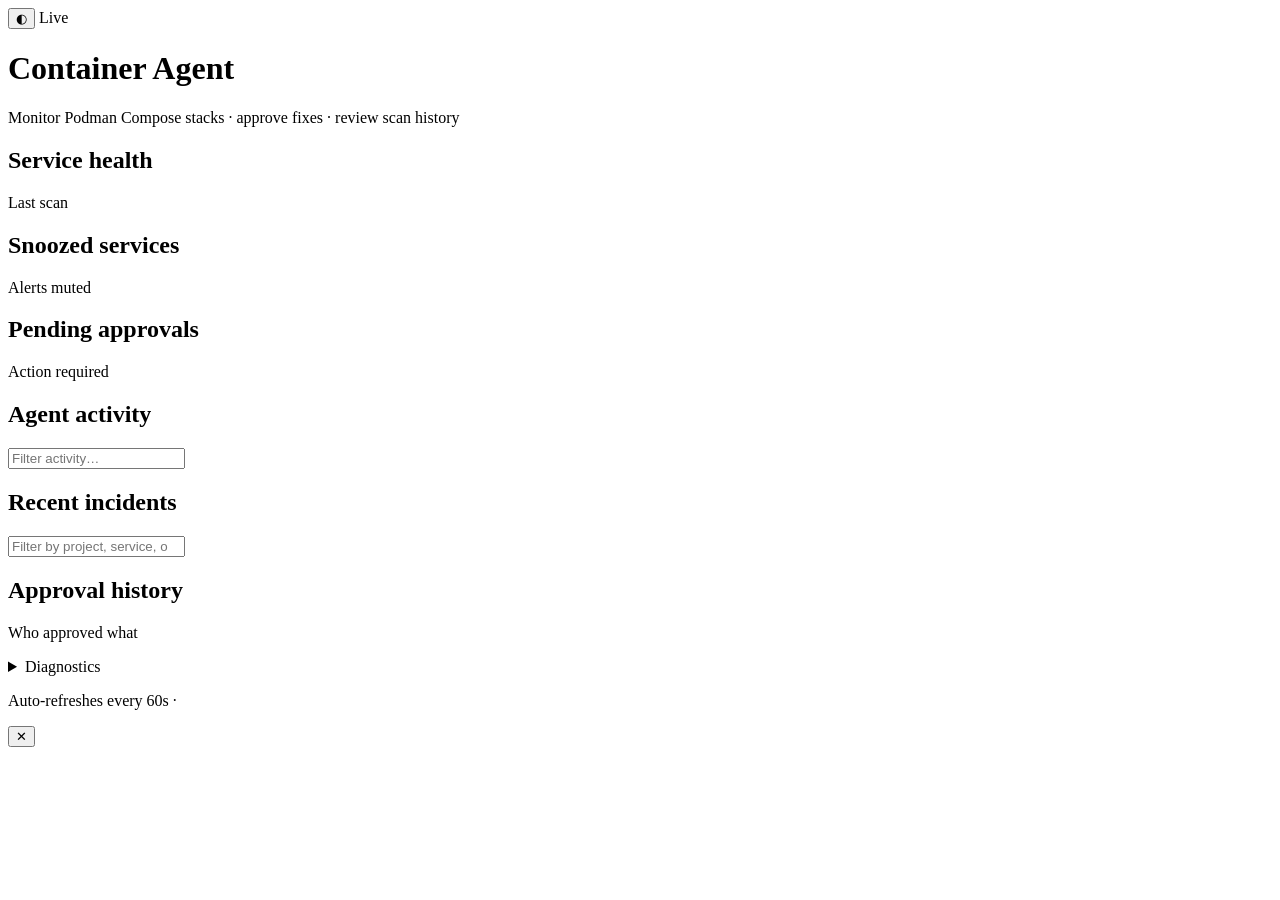
==== web/static/index.html @ e68bf42e "ui fixes" ====
<!doctype html>
<html lang="en">
<head>
  <meta charset="utf-8">
  <meta name="viewport" content="width=device-width, initial-scale=1">
  <title>Container Agent</title>
  <link rel="stylesheet" href="/static/style.css">
</head>
<body data-page="dashboard">
  <div class="page">
    <div id="banner" class="banner hidden"></div>

    <header class="hero">
      <div class="toolbar">
        <button id="theme-toggle" class="icon-btn" title="Toggle theme" aria-label="Toggle theme">◐</button>
        <span id="refresh-indicator" class="refresh-indicator">Live</span>
      </div>
      <h1>Container Agent</h1>
      <p>Monitor Podman Compose stacks · approve fixes · review scan history</p>
    </header>

    <div id="stats" class="stats"></div>

    <section>
      <div class="section-head">
        <h2>Service health</h2>
        <span class="hint" id="health-hint">Last scan</span>
      </div>
      <div id="health-strip" class="health-strip"></div>
    </section>

    <section id="snoozes-section" class="hidden">
      <div class="section-head">
        <h2>Snoozed services</h2>
        <span class="hint">Alerts muted</span>
      </div>
      <ul id="snoozes" class="feed"></ul>
    </section>

    <section>
      <div class="section-head">
        <h2>Pending approvals</h2>
        <span class="hint">Action required</span>
      </div>
      <ul id="pending" class="feed"></ul>
    </section>

    <section>
      <div class="section-head">
        <h2>Agent activity</h2>
        <input id="activity-filter" class="filter-input" type="search" placeholder="Filter activity…" aria-label="Filter activity">
      </div>
      <ul id="activity" class="feed"></ul>
    </section>

    <section>
      <div class="section-head">
        <h2>Recent incidents</h2>
        <input id="incident-filter" class="filter-input" type="search" placeholder="Filter by project, service, outcome…" aria-label="Filter incidents">
      </div>
      <ul id="incidents" class="feed"></ul>
    </section>

    <section>
      <div class="section-head">
        <h2>Approval history</h2>
        <span class="hint">Who approved what</span>
      </div>
      <ul id="approvals" class="feed"></ul>
    </section>

    <details class="diagnostics">
      <summary>Diagnostics</summary>
      <div id="diagnostics" class="body"></div>
    </details>

    <p class="footer-note">Auto-refreshes every 60s · <span id="last-refresh"></span></p>
  </div>

  <div id="modal" class="modal hidden" role="dialog" aria-modal="true" aria-labelledby="modal-title">
    <div class="modal-backdrop" data-close-modal></div>
    <div class="modal-panel card">
      <button class="modal-close icon-btn" data-close-modal aria-label="Close">✕</button>
      <div id="modal-content"></div>
    </div>
  </div>

  <script src="/static/app.js"></script>
</body>
</html>
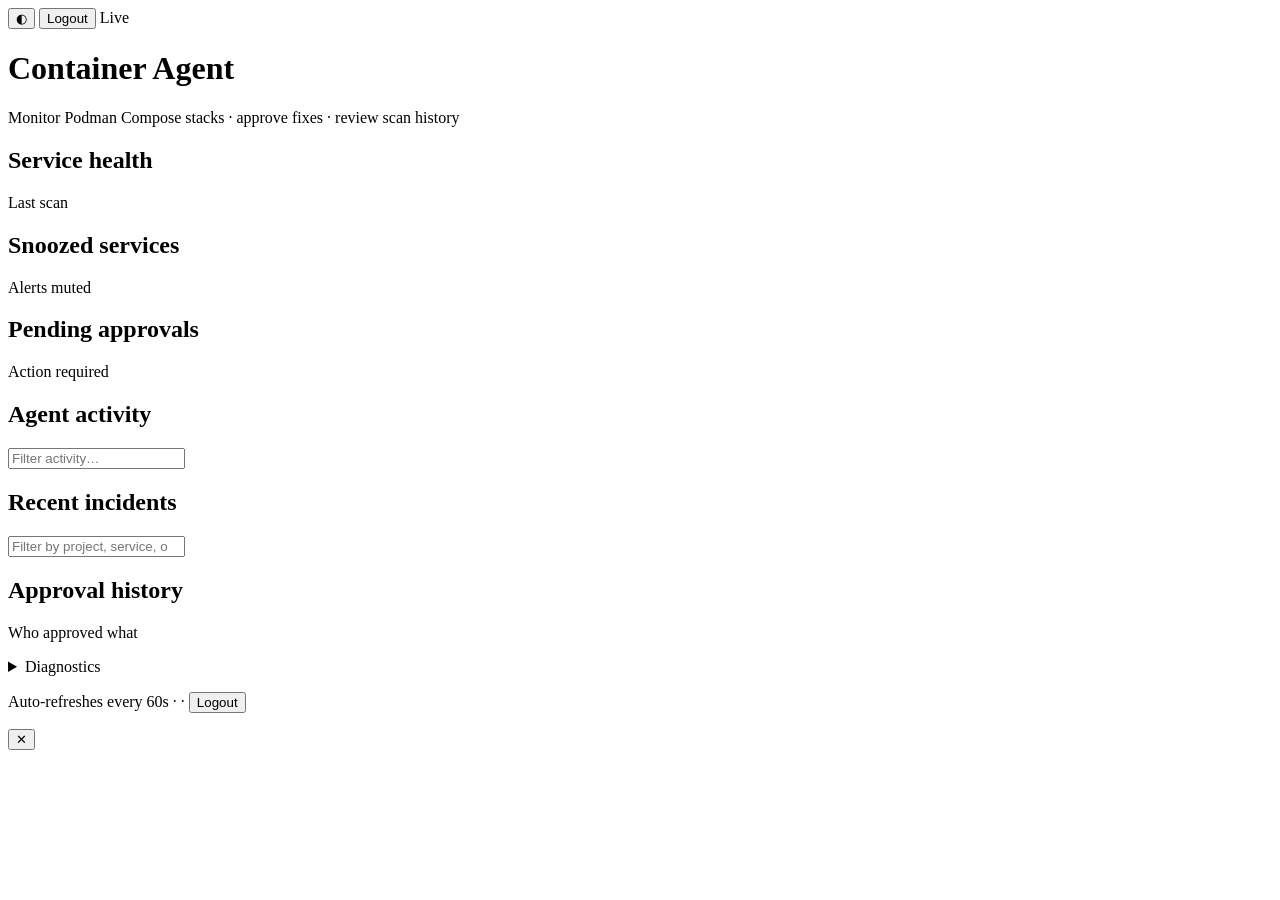
==== commit d7e31a35: "login" ====
--- a/web/static/index.html
+++ b/web/static/index.html
@@ -12,7 +12,9 @@
 
     <header class="hero">
       <div class="toolbar">
+        <span id="user-label" class="user-label"></span>
         <button id="theme-toggle" class="icon-btn" title="Toggle theme" aria-label="Toggle theme">◐</button>
+        <button id="logout-btn" class="btn-secondary btn-sm toolbar-logout" type="button">Logout</button>
         <span id="refresh-indicator" class="refresh-indicator">Live</span>
       </div>
       <h1>Container Agent</h1>
@@ -74,7 +76,7 @@
       <div id="diagnostics" class="body"></div>
     </details>
 
-    <p class="footer-note">Auto-refreshes every 60s · <span id="last-refresh"></span></p>
+    <p class="footer-note">Auto-refreshes every 60s · <span id="last-refresh"></span> · <button id="logout-footer" class="link-btn" type="button">Logout</button></p>
   </div>
 
   <div id="modal" class="modal hidden" role="dialog" aria-modal="true" aria-labelledby="modal-title">
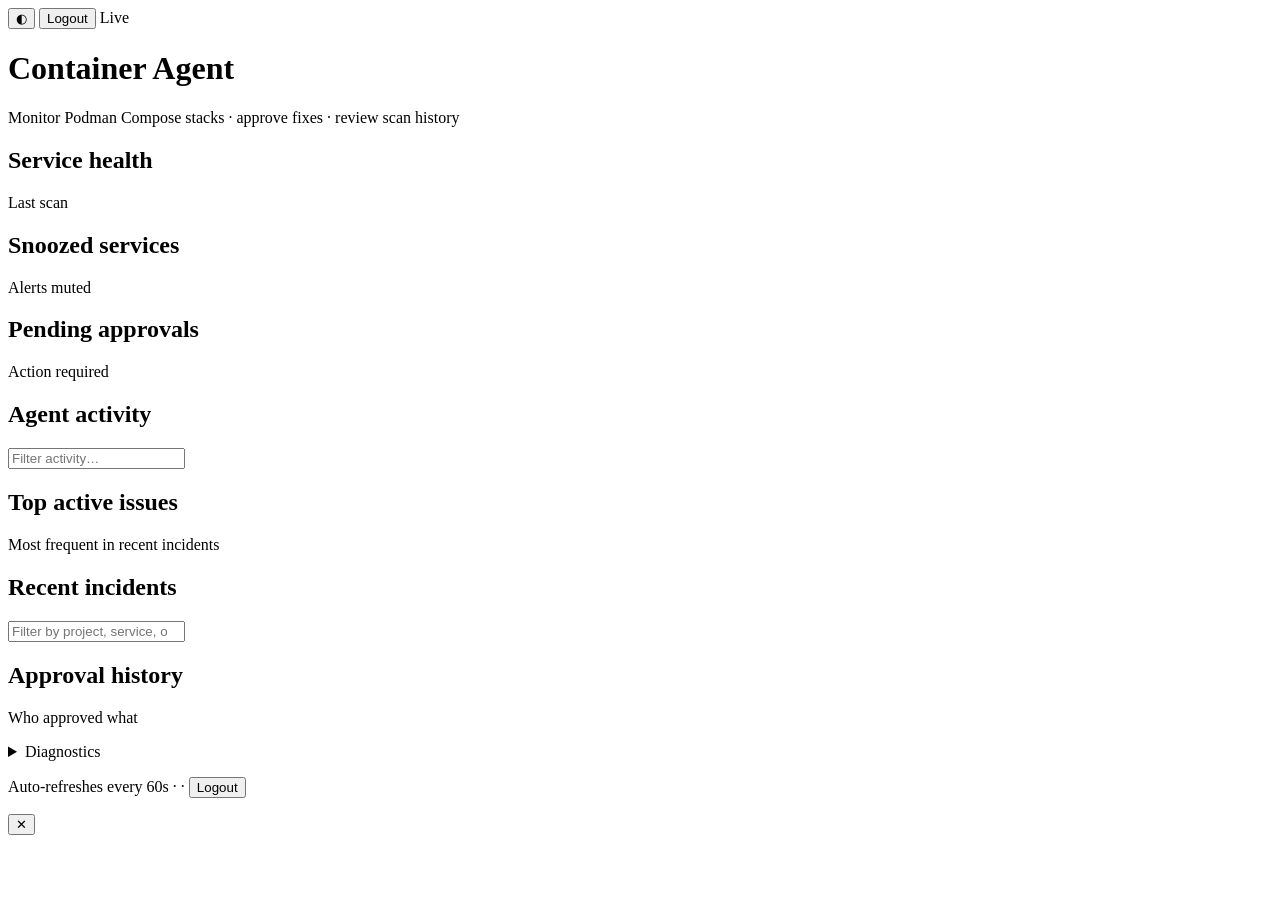
==== commit de129df9: "model change" ====
--- a/web/static/index.html
+++ b/web/static/index.html
@@ -52,7 +52,17 @@
         <h2>Agent activity</h2>
         <input id="activity-filter" class="filter-input" type="search" placeholder="Filter activity…" aria-label="Filter activity">
       </div>
-      <ul id="activity" class="feed"></ul>
+      <div class="scroll-panel">
+        <ul id="activity" class="feed"></ul>
+      </div>
+    </section>
+
+    <section>
+      <div class="section-head">
+        <h2>Top active issues</h2>
+        <span class="hint">Most frequent in recent incidents</span>
+      </div>
+      <ul id="top-issues" class="feed"></ul>
     </section>
 
     <section>
@@ -60,7 +70,9 @@
         <h2>Recent incidents</h2>
         <input id="incident-filter" class="filter-input" type="search" placeholder="Filter by project, service, outcome…" aria-label="Filter incidents">
       </div>
-      <ul id="incidents" class="feed"></ul>
+      <div class="scroll-panel">
+        <ul id="incidents" class="feed"></ul>
+      </div>
     </section>
 
     <section>
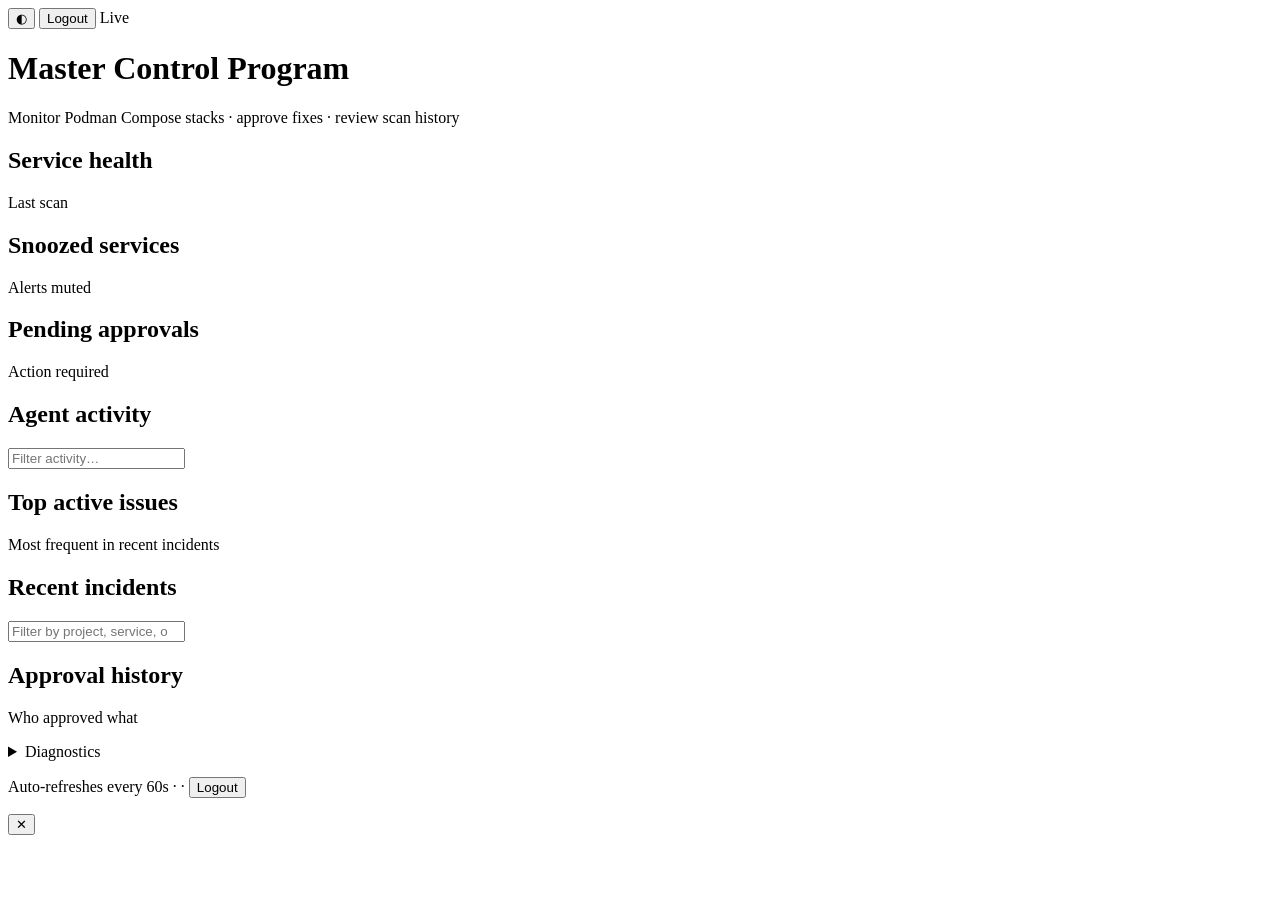
==== commit 365cbd6c: "scroll issue fix" ====
--- a/web/static/index.html
+++ b/web/static/index.html
@@ -17,7 +17,7 @@
         <button id="logout-btn" class="btn-secondary btn-sm toolbar-logout" type="button">Logout</button>
         <span id="refresh-indicator" class="refresh-indicator">Live</span>
       </div>
-      <h1>Container Agent</h1>
+      <h1>Master Control Program</h1>
       <p>Monitor Podman Compose stacks · approve fixes · review scan history</p>
     </header>
 
@@ -52,8 +52,9 @@
         <h2>Agent activity</h2>
         <input id="activity-filter" class="filter-input" type="search" placeholder="Filter activity…" aria-label="Filter activity">
       </div>
-      <div class="scroll-panel">
-        <ul id="activity" class="feed"></ul>
+      <div id="activity-panel" class="scroll-panel activity-panel">
+        <div id="activity" class="activity-stream" role="log" aria-live="polite"></div>
+        <div id="activity-status" class="activity-status muted"></div>
       </div>
     </section>
 
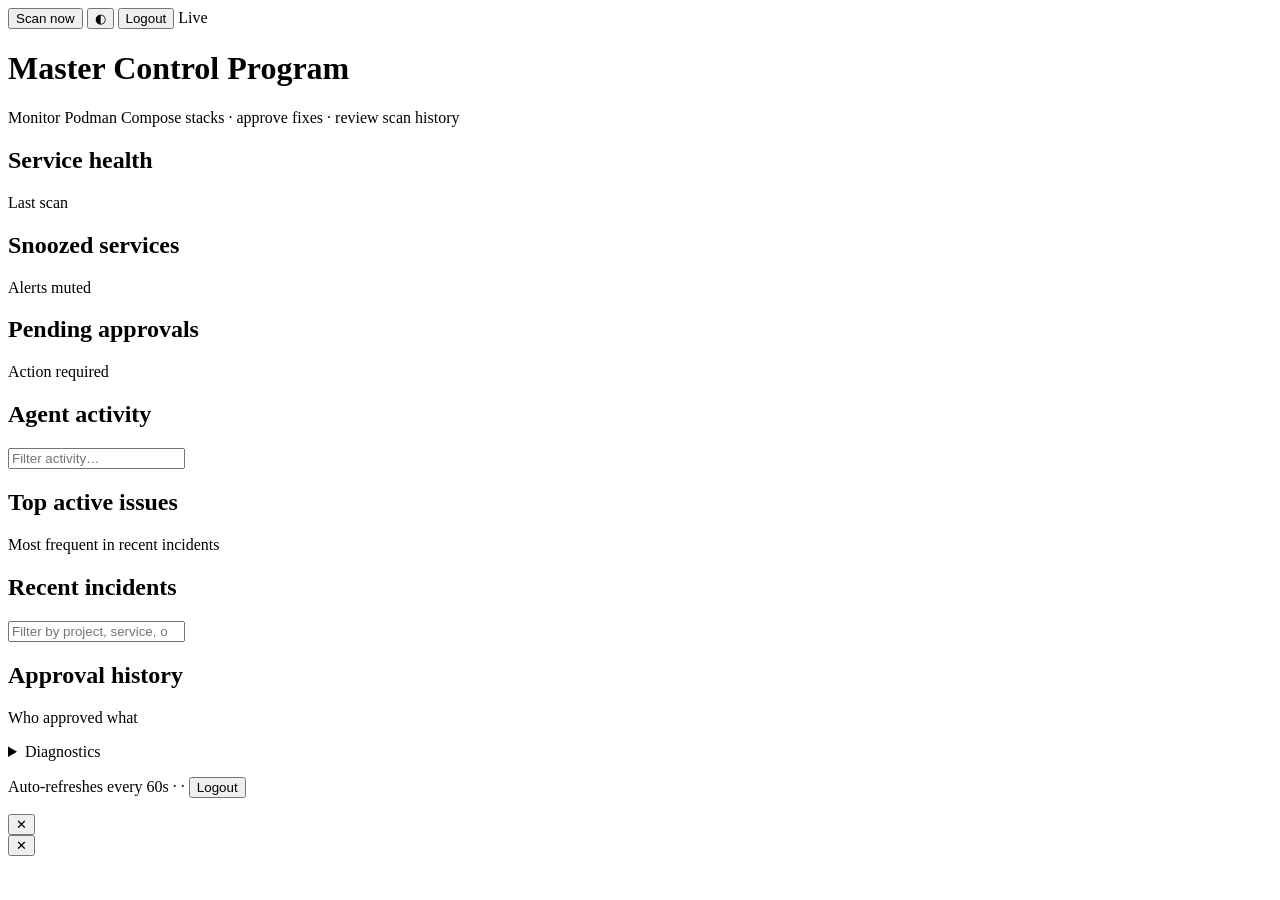
==== commit a207726a: "ui updates" ====
--- a/web/static/index.html
+++ b/web/static/index.html
@@ -13,6 +13,7 @@
     <header class="hero">
       <div class="toolbar">
         <span id="user-label" class="user-label"></span>
+        <button id="scan-now-btn" class="btn-secondary btn-sm scan-now-btn" type="button" title="Trigger an immediate scan">Scan now</button>
         <button id="theme-toggle" class="icon-btn" title="Toggle theme" aria-label="Toggle theme">◐</button>
         <button id="logout-btn" class="btn-secondary btn-sm toolbar-logout" type="button">Logout</button>
         <span id="refresh-indicator" class="refresh-indicator">Live</span>
@@ -100,6 +101,16 @@
     </div>
   </div>
 
-  <script src="/static/app.js"></script>
+  <div id="svc-modal" class="modal hidden" role="dialog" aria-modal="true" aria-labelledby="svc-modal-title">
+    <div class="modal-backdrop" data-close-svc></div>
+    <div class="modal-panel card">
+      <button class="modal-close icon-btn" data-close-svc aria-label="Close">✕</button>
+      <div id="svc-modal-content"></div>
+    </div>
+  </div>
+
+  <div id="toast-container" class="toast-container"></div>
+
+  <script src="/static/app.js?v=4"></script>
 </body>
 </html>
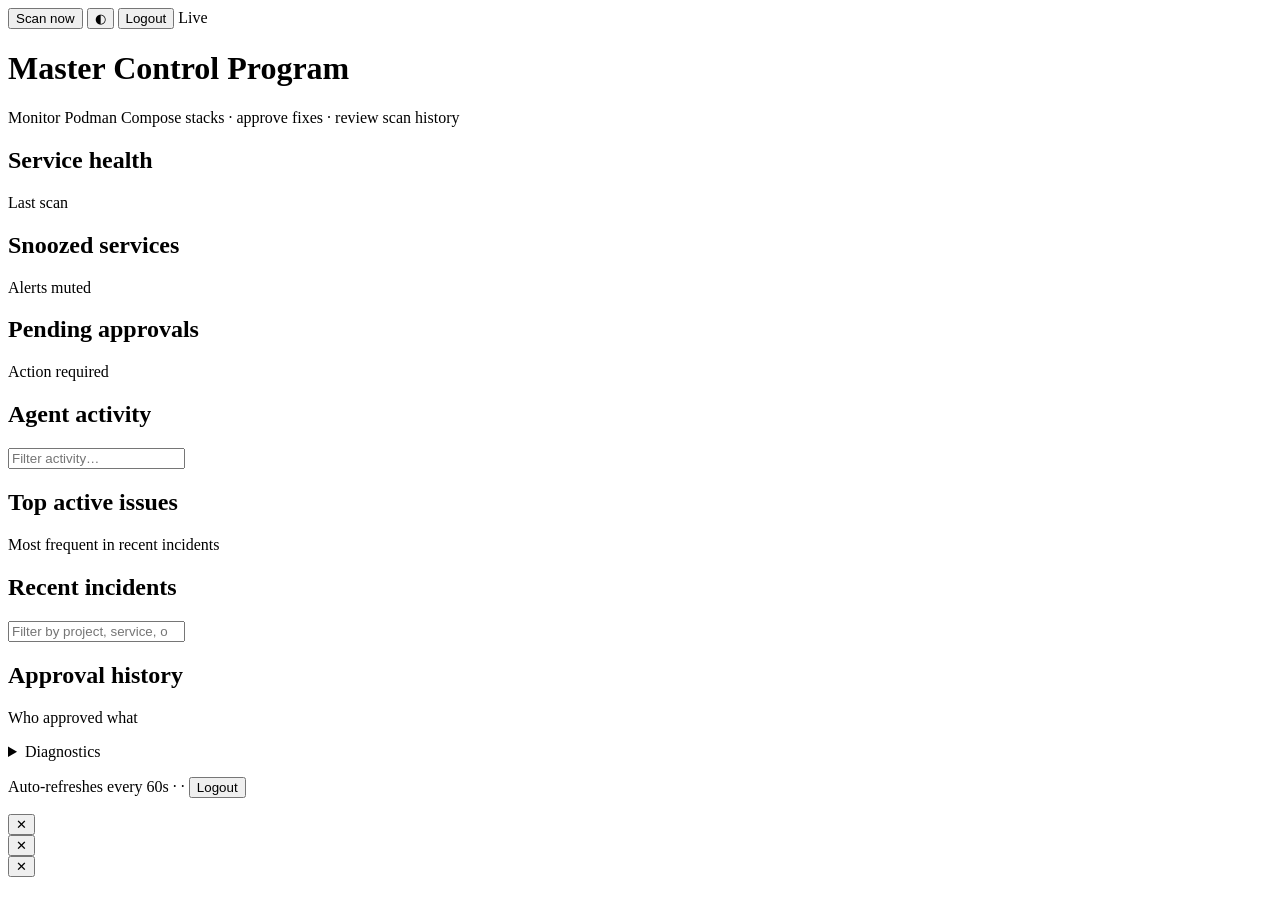
==== commit e589ac59: "podman-compose updates" ====
--- a/web/static/index.html
+++ b/web/static/index.html
@@ -101,6 +101,14 @@
     </div>
   </div>
 
+  <div id="project-modal" class="modal hidden" role="dialog" aria-modal="true" aria-labelledby="project-modal-title">
+    <div class="modal-backdrop" data-close-project></div>
+    <div class="modal-panel card">
+      <button class="modal-close icon-btn" data-close-project aria-label="Close">✕</button>
+      <div id="project-modal-content"></div>
+    </div>
+  </div>
+
   <div id="svc-modal" class="modal hidden" role="dialog" aria-modal="true" aria-labelledby="svc-modal-title">
     <div class="modal-backdrop" data-close-svc></div>
     <div class="modal-panel card">
@@ -111,6 +119,6 @@
 
   <div id="toast-container" class="toast-container"></div>
 
-  <script src="/static/app.js?v=4"></script>
+  <script src="/static/app.js?v=5"></script>
 </body>
 </html>
